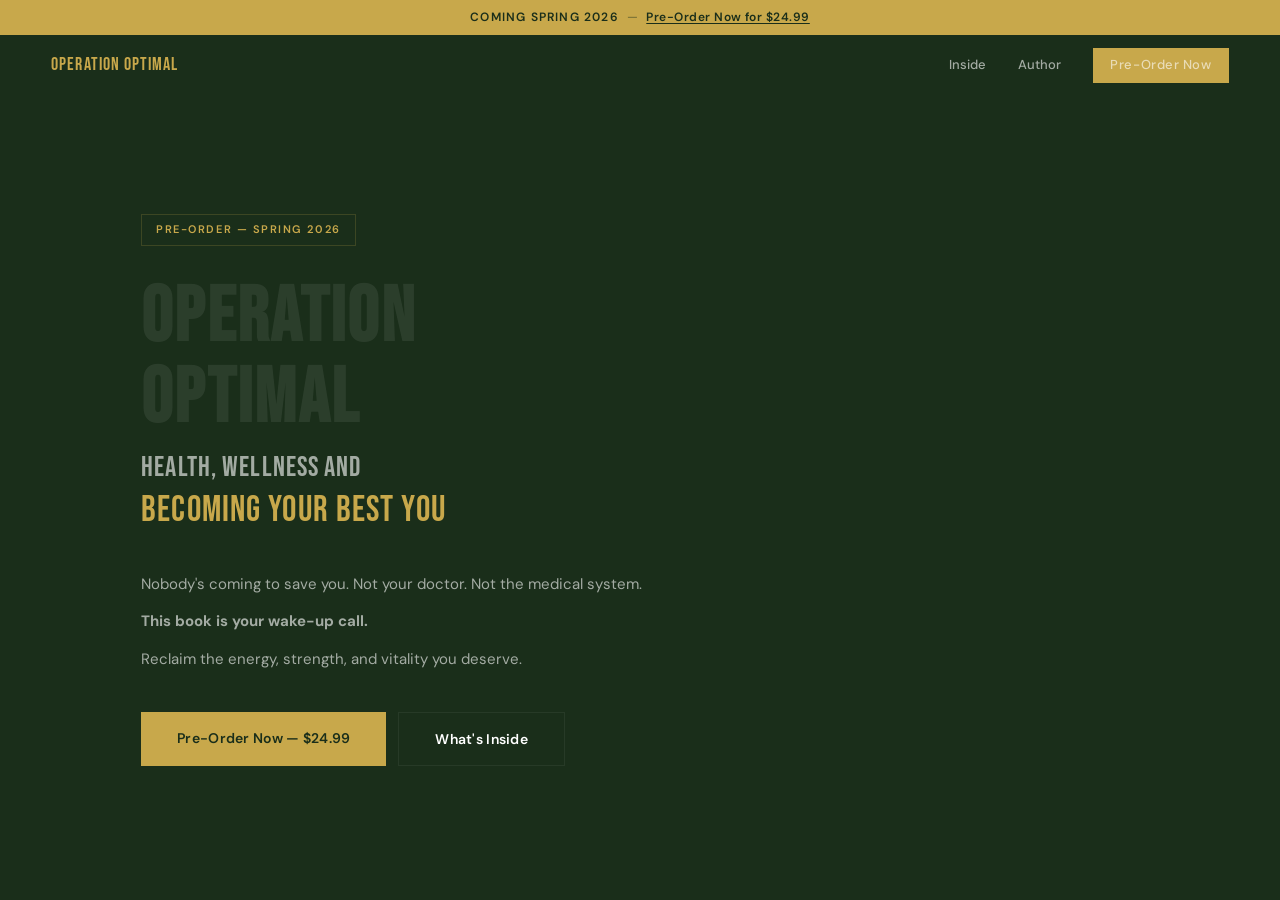
==== index.html @ 24d94a89 "Initial deploy — Operation Optimal landing page Preorder landing page for Tomo Marjanovic's book. Pr" ====
<!DOCTYPE html>
<html lang="en">
<head>
    <meta charset="UTF-8">
    <meta name="viewport" content="width=device-width, initial-scale=1.0">
    <title>Operation Optimal — Health, Wellness, and Becoming Your Best You | Tomo Marjanovic</title>
    <meta name="description" content="Operation Optimal by Tomo Marjanovic. Break free from a medical system designed for dependency. Reclaim your health, strength, and vitality on your own terms.">
    <link rel="preconnect" href="https://fonts.googleapis.com">
    <link rel="preconnect" href="https://fonts.gstatic.com" crossorigin>
    <link href="https://fonts.googleapis.com/css2?family=Bebas+Neue&family=DM+Sans:ital,wght@0,400;0,500;0,600;0,700;1,400&display=swap" rel="stylesheet">
    <link rel="stylesheet" href="style.css">
</head>
<body>

    <!-- Preorder Banner -->
    <div class="oo-banner">
        <span class="oo-banner-text">Coming Spring 2026</span>
        <span class="oo-banner-sep">—</span>
        <a href="https://tomomarjanovic.com/?add-to-cart=2083" class="oo-banner-link">Pre-Order Now for $24.99</a>
    </div>

    <!-- Nav -->
    <nav class="oo-nav">
        <a href="#" class="oo-nav-brand">OPERATION OPTIMAL</a>
        <div class="oo-nav-links">
            <a href="#inside">Inside</a>
            <a href="#author">Author</a>
            <a href="#buy" class="oo-nav-cta">Pre-Order Now</a>
        </div>
    </nav>

    <!-- Scroll Progress Bar -->
    <div class="oo-progress-bar"></div>

    <!-- ScrollSmoother Wrapper -->
    <div id="smooth-wrapper">
    <div id="smooth-content">

    <!-- Hero -->
    <section class="oo-hero" id="home">
        <div class="oo-hero-inner">
            <div class="oo-hero-content">
                <span class="oo-hero-label">Pre-Order — Spring 2026</span>
                <h1 class="oo-hero-title">
                    <span class="oo-title-line">
                        <span class="oo-title-word oo-title-ghost" aria-hidden="true">OPERATION</span>
                        <span class="oo-title-word oo-title-fill oo-title-white">OPERATION</span>
                    </span>
                    <span class="oo-title-line">
                        <span class="oo-title-word oo-title-ghost" aria-hidden="true">OPTIMAL</span>
                        <span class="oo-title-word oo-title-fill oo-title-gold">OPTIMAL</span>
                    </span>
                </h1>
                <p class="oo-hero-subtitle">Health, Wellness and<br><em>Becoming Your Best You</em></p>
                <div class="oo-hero-desc">
                    <p>Nobody's coming to save you. Not your doctor. Not the medical system.</p>
                    <p class="oo-hero-callout">This book is your wake-up call.</p>
                    <p>Reclaim the energy, strength, and vitality you deserve.</p>
                </div>
                <div class="oo-hero-buttons">
                    <a href="https://tomomarjanovic.com/?add-to-cart=2083" class="oo-btn-primary">Pre-Order Now — $24.99</a>
                    <a href="#inside" class="oo-btn-ghost">What's Inside</a>
                </div>
            </div>
            <div class="oo-hero-book">
                <img src="assets/images/book-cover.png" alt="Operation Optimal book cover by Tomo Marjanovic" width="380" height="570">
            </div>
        </div>
    </section>

    <!-- Divider -->
    <div class="oo-divider"></div>

    <!-- What's Inside -->
    <section class="oo-section oo-inside" id="inside">
        <div class="oo-container">
            <div class="oo-section-header">
                <span class="oo-label">Inside the Book</span>
                <h2>WHAT'S INSIDE</h2>
            </div>
            <div class="oo-cards">
                <div class="oo-card">
                    <div class="oo-card-icon">
                        <svg width="40" height="40" viewBox="0 0 40 40" fill="none"><path d="M20 4v16m0 0l8-8m-8 8l-8-8" stroke="currentColor" stroke-width="2.5" stroke-linecap="round" stroke-linejoin="round"/><path d="M8 28l-4 8h32l-4-8" stroke="currentColor" stroke-width="2.5" stroke-linecap="round" stroke-linejoin="round"/></svg>
                    </div>
                    <h3>Own Your Health</h3>
                    <p>Stop being a passive patient. Take radical responsibility for your body, question the system, and make health your number one priority.</p>
                </div>
                <div class="oo-card">
                    <div class="oo-card-icon">
                        <svg width="40" height="40" viewBox="0 0 40 40" fill="none"><path d="M4 32l8-16 6 8 6-16 6 10 6-8v22" stroke="currentColor" stroke-width="2.5" stroke-linecap="round" stroke-linejoin="round"/></svg>
                    </div>
                    <h3>Optimize Your Body</h3>
                    <p>Decode your body's signals, master stress and hormones, and build a disciplined whole-body routine with real nutrition and recovery.</p>
                </div>
                <div class="oo-card">
                    <div class="oo-card-icon">
                        <svg width="40" height="40" viewBox="0 0 40 40" fill="none"><path d="M20 4v10" stroke="currentColor" stroke-width="2.5" stroke-linecap="round"/><path d="M14 8l6 6 6-6" stroke="currentColor" stroke-width="2.5" stroke-linecap="round" stroke-linejoin="round"/><rect x="10" y="17" width="20" height="14" rx="1.5" stroke="currentColor" stroke-width="2.5"/><path d="M10 24h20" stroke="currentColor" stroke-width="2.5"/><path d="M16 35h8" stroke="currentColor" stroke-width="2.5" stroke-linecap="round"/></svg>
                    </div>
                    <h3>Build Your Legacy</h3>
                    <p>Transform optimal health into the foundation for wealth, influence, and a legacy that endures through your work, family, and future.</p>
                </div>
            </div>
        </div>
    </section>

    <!-- Divider -->
    <div class="oo-divider"></div>

    <!-- About the Author -->
    <section class="oo-section oo-author" id="author">
        <div class="oo-container">
            <div class="oo-author-grid">
                <div class="oo-author-image">
                    <img src="assets/images/tomo-podcast.jpg" alt="Tomo Marjanovic" width="400" height="533">
                </div>
                <div class="oo-author-text">
                    <span class="oo-label">About the Author</span>
                    <h2>TOMO MARJANOVIC</h2>
                    <p>A first generation American, police veteran, and entrepreneur. After 12 years in law enforcement and receiving the Public Safety Medal of Valor, he founded Aspire Rejuvenation — a wellness center for hormone therapy and regenerative medicine known for its patient-first approach.</p>
                    <p>Named a Top 100 Healthcare Visionary by IFAH, Tomo challenges industry norms and inspires others to pursue discipline, purpose, and optimal living.</p>
                    <ul class="oo-credentials">
                        <li>Founder, Aspire Rejuvenation</li>
                        <li>12-Year Law Enforcement Veteran</li>
                        <li>Public Safety Medal of Valor</li>
                        <li>Top 100 Healthcare Visionary</li>
                    </ul>
                </div>
            </div>
        </div>
    </section>

    <!-- Companion Guide — Preorder Bonus -->
    <section class="oo-section oo-companion" id="companion">
        <div class="oo-container">
            <div class="oo-companion-grid">
                <div class="oo-companion-text">
                    <span class="oo-label">Included with Your Pre-Order</span>
                    <h2>THE COMPANION GUIDE</h2>
                    <p>Every pre-order includes the interactive companion workbook — a hands-on guide to help you live the principles inside Operation Optimal.</p>
                    <ul class="oo-feature-list">
                        <li>Chapter-by-chapter action plans</li>
                        <li>Stress signal checklists and mindset resets</li>
                        <li>Hormone optimization readiness tracker</li>
                        <li>30-day optimization plan with habit tracking</li>
                    </ul>
                    <a href="https://tomomarjanovic.com/?add-to-cart=2083" class="oo-btn-primary">Pre-Order and Get the Guide Free</a>
                </div>
                <div class="oo-companion-image">
                    <img src="assets/images/companion-cover.png" alt="Operation Optimal Companion Guide" width="350" height="525">
                </div>
            </div>
        </div>
    </section>

    <!-- Divider -->
    <div class="oo-divider"></div>

    <!-- Final CTA -->
    <section class="oo-section oo-cta" id="buy">
        <div class="oo-container oo-cta-inner">
            <span class="oo-label">Pre-Order — Spring 2026</span>
            <h2 class="oo-cta-heading">
                <span class="oo-line-mask"><span class="oo-line-inner">YOUR OPTIMAL IS</span></span>
                <span class="oo-line-mask"><span class="oo-line-inner">WITHIN REACH</span></span>
            </h2>
            <p>Pre-order today and be first to get the book, plus the companion guide free. $24.99.</p>
            <div class="oo-cta-buttons">
                <a href="https://tomomarjanovic.com/?add-to-cart=2083" class="oo-btn-primary">Pre-Order Now — $24.99</a>
            </div>
        </div>
    </section>

    <!-- Footer -->
    <footer class="oo-footer">
        <div class="oo-container oo-footer-inner">
            <span class="oo-footer-brand">OPERATION OPTIMAL</span>
            <div class="oo-footer-links">
                <a href="https://tomomarjanovic.com">tomomarjanovic.com</a>
                <a href="https://www.aspirerejuvenation.com">Aspire Rejuvenation</a>
            </div>
            <span class="oo-footer-copy">&copy; 2025 Tomo Marjanovic</span>
        </div>
    </footer>

    </div><!-- /#smooth-content -->
    </div><!-- /#smooth-wrapper -->

    <!-- Libraries — CDN -->
    <script src="https://cdn.jsdelivr.net/npm/gsap@3/dist/gsap.min.js"></script>
    <script src="https://cdn.jsdelivr.net/npm/gsap@3/dist/ScrollTrigger.min.js"></script>

    <!-- Libraries — Premium (self-hosted) -->
    <script src="js/ScrollSmoother.min.js"></script>
    <script src="js/SplitText.min.js"></script>
    <script src="js/CustomEase.min.js"></script>
    <script src="js/DrawSVGPlugin.min.js"></script>
    <script src="js/ScrambleTextPlugin.min.js"></script>

    <!-- Libraries — Motion.dev (micro-interactions) -->
    <script src="https://cdn.jsdelivr.net/npm/motion@latest/dist/motion.js"></script>

    <!-- Animations -->
    <script src="js/animations.js?v=2"></script>

</body>
</html>
---- style.css ----
/* ============================================================
   OPERATION OPTIMAL
   Premium book landing page
   Design system: gsap.com + motion.dev patterns applied

   Spacing scale (8px base):
     xs: 0.5rem  sm: 1rem  md: 1.5rem  lg: 2.5rem
     xl: 4rem    2xl: 7rem  3xl: 10rem

   Colors derived from book cover with premium dark-mode patterns
   ============================================================ */

:root {
    --oo-bg:          #1a2e1a;
    --oo-surface:     #1f3620;
    --oo-surface-alt: #243d25;
    --oo-gold:        #c8a84b;
    --oo-gold-dim:    rgba(200, 168, 75, 0.15);
    --oo-cream:       #ffffff;
    --oo-cream-dim:   rgba(255, 255, 255, 0.6);
    --oo-border:      rgba(255, 255, 255, 0.06);
    --oo-border-gold: rgba(200, 168, 75, 0.2);

    --font-display:   'Bebas Neue', sans-serif;
    --font-body:      'DM Sans', sans-serif;
    --ease-out:       cubic-bezier(0.22, 1, 0.36, 1);
    --container:      1100px;
    --text-max:       560px;
}

/* ── Reset ── */
*, *::before, *::after { box-sizing: border-box; margin: 0; padding: 0; }
html { scroll-behavior: smooth; }

body {
    font-family: var(--font-body);
    background: var(--oo-bg);
    color: var(--oo-cream);
    line-height: 1.6;
    -webkit-font-smoothing: antialiased;
}

h1, h2, h3 {
    font-family: var(--font-display);
    line-height: 1.05;
    letter-spacing: -0.01em;
}

a { text-decoration: none; color: inherit; }
img { max-width: 100%; height: auto; display: block; }

/* ── Container ── */
.oo-container {
    max-width: var(--container);
    margin: 0 auto;
    padding: 0 max(1.5rem, 4vw);
}

/* ── Divider (1px line — gsap.com pattern) ── */
.oo-divider {
    max-width: var(--container);
    margin: 0 auto;
    height: 1px;
    background: var(--oo-border);
}

/* ── Shared label ── */
.oo-label {
    font-family: var(--font-body);
    font-size: 0.6875rem;
    font-weight: 600;
    letter-spacing: 0.14em;
    text-transform: uppercase;
    color: var(--oo-gold);
    display: block;
    margin-bottom: 1rem;
}

/* ── Shared section ── */
.oo-section {
    padding: 7rem 0;
}

/* ── Buttons ── */
.oo-btn-primary {
    display: inline-block;
    padding: 0.9rem 2.25rem;
    font-family: var(--font-body);
    font-size: 0.875rem;
    font-weight: 600;
    letter-spacing: 0.02em;
    color: var(--oo-bg);
    background: var(--oo-gold);
    border: none;
    cursor: pointer;
    transition: background 0.2s var(--ease-out), transform 0.2s var(--ease-out);
}

.oo-btn-primary:hover {
    background: #d4b96a;
}

.oo-btn-ghost {
    display: inline-block;
    padding: 0.9rem 2.25rem;
    font-family: var(--font-body);
    font-size: 0.875rem;
    font-weight: 600;
    letter-spacing: 0.02em;
    color: var(--oo-cream);
    background: transparent;
    border: 1px solid var(--oo-border);
    cursor: pointer;
    transition: border-color 0.2s var(--ease-out), color 0.2s var(--ease-out);
}

.oo-btn-ghost:hover {
    border-color: var(--oo-gold);
    color: var(--oo-gold);
}

/* ── Preorder Banner ── */
.oo-banner {
    position: fixed;
    top: 0;
    left: 0;
    right: 0;
    z-index: 51;
    display: flex;
    align-items: center;
    justify-content: center;
    gap: 0.5rem;
    padding: 0.5rem 1rem;
    background: var(--oo-gold);
    color: var(--oo-bg);
    font-family: var(--font-body);
    font-size: 0.75rem;
    font-weight: 600;
    letter-spacing: 0.04em;
}

.oo-banner-text {
    text-transform: uppercase;
    letter-spacing: 0.1em;
}

.oo-banner-sep {
    opacity: 0.4;
}

.oo-banner-link {
    color: var(--oo-bg);
    text-decoration: underline;
    text-underline-offset: 2px;
    transition: opacity 0.15s;
}

.oo-banner-link:hover {
    opacity: 0.7;
}

/* ── Navigation ── */
.oo-nav {
    position: fixed;
    top: 2rem; left: 0; right: 0;
    z-index: 50;
    padding: 1rem max(1.5rem, 4vw);
    display: flex;
    align-items: center;
    justify-content: space-between;
    background: transparent;
    transition: background 0.4s var(--ease-out), backdrop-filter 0.4s var(--ease-out);
}

.oo-nav.scrolled {
    background: rgba(26, 46, 26, 0.9);
    backdrop-filter: blur(12px);
    -webkit-backdrop-filter: blur(12px);
    border-bottom: 1px solid var(--oo-border);
}

.oo-nav-brand {
    font-family: var(--font-display);
    font-size: 1.125rem;
    color: var(--oo-gold);
    letter-spacing: 0.06em;
}

.oo-nav-links {
    display: flex;
    gap: 2rem;
    align-items: center;
}

.oo-nav-links a {
    font-size: 0.8125rem;
    font-weight: 500;
    color: var(--oo-cream-dim);
    transition: color 0.15s;
    cursor: pointer;
}

.oo-nav-links a:hover { color: var(--oo-cream); }

.oo-nav-cta {
    padding: 0.45rem 1.1rem;
    font-size: 0.75rem;
    font-weight: 700;
    letter-spacing: 0.04em;
    color: var(--oo-bg);
    background: var(--oo-gold);
    transition: background 0.2s var(--ease-out);
}

.oo-nav-cta:hover { background: #d4b96a; color: var(--oo-bg); }

/* ── Scroll Progress Bar ── */
.oo-progress-bar {
    position: fixed;
    top: 0;
    left: 0;
    right: 0;
    height: 2px;
    background: var(--oo-gold);
    transform: scaleX(0);
    transform-origin: left;
    z-index: 49;
}

/* ── Hero ── */
.oo-hero {
    min-height: 100vh;
    display: flex;
    align-items: center;
    padding: 12rem 0 7rem;
    perspective: 1000px;
}

.oo-hero-inner {
    max-width: var(--container);
    margin: 0 auto;
    padding: 0 max(1.5rem, 4vw);
    display: grid;
    grid-template-columns: 1.1fr 0.9fr;
    gap: 4rem;
    align-items: center;
    width: 100%;
}

.oo-hero-content {
    display: flex;
    flex-direction: column;
}

.oo-hero-label {
    font-size: 0.6875rem;
    font-weight: 600;
    letter-spacing: 0.14em;
    text-transform: uppercase;
    color: var(--oo-gold);
    padding: 0.375rem 0.875rem;
    border: 1px solid var(--oo-border-gold);
    display: inline-flex;
    align-self: flex-start;
    margin-bottom: 2rem;
}

.oo-hero-title {
    font-size: clamp(3rem, 6vw, 5.5rem);
    letter-spacing: 0.03em;
    margin-bottom: 0.75rem;
    white-space: nowrap;
}

.oo-title-line {
    display: block;
    position: relative;
    line-height: 1.05;
}

.oo-title-word {
    display: block;
}

.oo-title-ghost {
    color: rgba(255, 255, 255, 0.08);
}

.oo-title-fill {
    position: absolute;
    top: 0;
    left: 0;
    clip-path: inset(0 100% 0 0);
}

.oo-title-white {
    color: var(--oo-cream);
}

.oo-title-gold {
    color: var(--oo-gold);
}

.oo-hero-subtitle {
    font-family: var(--font-display);
    font-size: clamp(1.25rem, 2.5vw, 1.75rem);
    color: var(--oo-cream-dim);
    line-height: 1.2;
    margin-bottom: 2.5rem;
    letter-spacing: 0.04em;
}

.oo-hero-subtitle em {
    color: var(--oo-gold);
    font-style: normal;
    display: block;
    font-size: clamp(1.5rem, 3vw, 2.25rem);
    margin-top: 0.25rem;
}

.oo-hero-desc {
    margin-bottom: 2.5rem;
    max-width: var(--text-max);
}

.oo-hero-desc p {
    font-size: 0.9375rem;
    color: var(--oo-cream-dim);
    line-height: 1.7;
}

.oo-hero-callout {
    font-size: 1.5rem;
    font-weight: 700;
    color: var(--oo-cream);
    margin: 0.75rem 0;
    line-height: 1.3;
}

.oo-hero-buttons {
    display: flex;
    gap: 0.75rem;
}

.oo-hero-book {
    display: flex;
    justify-content: center;
    align-items: center;
}

.oo-hero-book img {
    max-height: 520px;
    width: auto;
    filter: drop-shadow(0 0 0 rgba(0, 0, 0, 0));
    visibility: hidden;
}

/* ── What's Inside (light) ── */
.oo-inside {
    background: #f5f5f0;
    color: #1a1a1a;
}

.oo-inside .oo-section-header h2 { color: #1a1a1a; }

.oo-inside .oo-card {
    background: #ffffff;
    border-color: rgba(0, 0, 0, 0.08);
}

.oo-inside .oo-card:hover {
    border-color: var(--oo-gold);
    box-shadow: 0 8px 30px rgba(0, 0, 0, 0.06);
}

.oo-inside .oo-card-icon { color: var(--oo-gold); }
.oo-inside .oo-card h3 { color: var(--oo-bg); }
.oo-inside .oo-card p { color: #4a4a4a; }

.oo-section-header {
    text-align: center;
    margin-bottom: 4rem;
}

.oo-section-header h2 {
    font-size: clamp(2.25rem, 4.5vw, 3.5rem);
    color: var(--oo-cream);
    letter-spacing: 0.02em;
}

.oo-cards {
    display: grid;
    grid-template-columns: repeat(3, 1fr);
    gap: 1.25rem;
}

.oo-card {
    background: var(--oo-surface);
    border: 1px solid var(--oo-border);
    padding: 2.5rem 2rem;
    display: flex;
    flex-direction: column;
    transition: border-color 0.3s var(--ease-out), box-shadow 0.3s var(--ease-out);
}

.oo-card:hover {
    border-color: var(--oo-border-gold);
    box-shadow: 0 0 40px rgba(200, 168, 75, 0.04);
}

.oo-card-icon {
    color: var(--oo-gold);
    margin-bottom: 1.5rem;
    width: 48px;
    height: 48px;
    display: flex;
    align-items: center;
    justify-content: center;
}

.oo-card h3 {
    font-size: 1.375rem;
    color: var(--oo-cream);
    margin-bottom: 0.75rem;
    letter-spacing: 0.01em;
}

.oo-card p {
    font-size: 0.9375rem;
    color: var(--oo-cream-dim);
    line-height: 1.7;
}

/* ── Author ── */
.oo-author {
    background: var(--oo-surface);
}

.oo-author-grid {
    display: grid;
    grid-template-columns: 0.8fr 1.2fr;
    gap: 4rem;
    align-items: center;
}

.oo-author-image img {
    width: 100%;
    max-width: 360px;
    aspect-ratio: 3/4;
    object-fit: cover;
    object-position: center top;
    border: 1px solid var(--oo-border);
    clip-path: inset(50% 50% 50% 50%);
}

.oo-author-text h2 {
    font-size: clamp(1.75rem, 3vw, 2.5rem);
    color: var(--oo-cream);
    margin-bottom: 1.5rem;
}

.oo-author-text p {
    font-size: 0.9375rem;
    color: var(--oo-cream-dim);
    line-height: 1.75;
    margin-bottom: 1rem;
    max-width: var(--text-max);
}

.oo-credentials {
    list-style: none;
    margin-top: 1.5rem;
    display: flex;
    flex-direction: column;
    gap: 0.5rem;
}

.oo-credentials li {
    font-size: 0.875rem;
    color: var(--oo-gold);
    padding-left: 1rem;
    position: relative;
}

.oo-credentials li::before {
    content: '';
    position: absolute;
    left: 0;
    top: 0.55em;
    width: 4px;
    height: 4px;
    background: var(--oo-gold);
    border-radius: 50%;
}

/* ── Companion Guide (light) ── */
.oo-companion {
    background: #f5f5f0;
    color: #1a1a1a;
}

.oo-companion .oo-companion-text h2 { color: #1a1a1a; }
.oo-companion .oo-companion-text p { color: #4a4a4a; }
.oo-companion .oo-feature-list li { color: #4a4a4a; }

.oo-companion-grid {
    display: grid;
    grid-template-columns: 1.2fr 0.8fr;
    gap: 4rem;
    align-items: center;
}

.oo-companion-text h2 {
    font-size: clamp(1.75rem, 3vw, 2.5rem);
    color: var(--oo-cream);
    margin-bottom: 1rem;
}

.oo-companion-text p {
    font-size: 0.9375rem;
    color: var(--oo-cream-dim);
    line-height: 1.75;
    margin-bottom: 1.5rem;
    max-width: var(--text-max);
}

.oo-feature-list {
    list-style: none;
    margin-bottom: 2rem;
    display: flex;
    flex-direction: column;
    gap: 0.5rem;
}

.oo-feature-list li {
    font-size: 0.875rem;
    color: var(--oo-cream-dim);
    padding-left: 1.25rem;
    position: relative;
    line-height: 1.5;
}

.oo-feature-list li::before {
    content: '';
    position: absolute;
    left: 0;
    top: 0.5em;
    width: 6px;
    height: 6px;
    background: var(--oo-gold);
    border-radius: 50%;
}

.oo-companion-image {
    display: flex;
    justify-content: center;
}

.oo-companion-image img {
    max-height: 400px;
    width: auto;
    filter: drop-shadow(0 15px 40px rgba(0, 0, 0, 0.4));
}

/* ── CTA ── */
.oo-cta {
    text-align: center;
    padding: 8rem 0;
}

.oo-cta-inner {
    display: flex;
    flex-direction: column;
    align-items: center;
}

.oo-cta h2 {
    font-size: clamp(2.5rem, 5vw, 4rem);
    color: var(--oo-cream);
    margin-bottom: 1rem;
    text-align: center;
}

.oo-cta p {
    font-size: 1.0625rem;
    color: var(--oo-cream-dim);
    margin-bottom: 2.5rem;
    max-width: var(--text-max);
}

.oo-cta .oo-label {
    text-align: center;
}

.oo-cta-buttons {
    display: flex;
    gap: 0.75rem;
}

.oo-cta-heading {
    position: relative;
    --glow-scale: 0.5;
}

.oo-cta-heading::before {
    content: '';
    position: absolute;
    top: 50%;
    left: 50%;
    transform: translate(-50%, -50%) scale(var(--glow-scale));
    width: 120%;
    height: 200%;
    background: radial-gradient(ellipse at center, rgba(200, 168, 75, 0.05) 0%, transparent 70%);
    pointer-events: none;
    z-index: -1;
}

.oo-line-mask {
    display: block;
    overflow: hidden;
    line-height: 1.05;
}

.oo-line-inner {
    display: block;
}

/* ── Footer ── */
.oo-footer {
    padding: 2.5rem 0;
    border-top: 1px solid var(--oo-border);
}

.oo-footer-inner {
    display: flex;
    justify-content: space-between;
    align-items: center;
}

.oo-footer-brand {
    font-family: var(--font-display);
    font-size: 1rem;
    color: var(--oo-gold);
    letter-spacing: 0.05em;
}

.oo-footer-links {
    display: flex;
    gap: 1.5rem;
}

.oo-footer-links a {
    font-size: 0.8125rem;
    color: var(--oo-cream-dim);
    transition: color 0.15s;
}

.oo-footer-links a:hover { color: var(--oo-cream); }

.oo-footer-copy {
    font-size: 0.75rem;
    color: rgba(255, 252, 225, 0.3);
}

/* ============================================================
   RESPONSIVE — 1024px
   ============================================================ */
@media (max-width: 1024px) {
    .oo-hero-inner { gap: 3rem; }
    .oo-hero-book img { max-height: 420px; }
    .oo-cards { gap: 1rem; }
    .oo-author-grid, .oo-companion-grid { gap: 3rem; }
}

/* ============================================================
   RESPONSIVE — 767px
   ============================================================ */
@media (max-width: 767px) {
    .oo-section { padding: 4.5rem 0; }

    .oo-nav-links a:not(.oo-nav-cta) { display: none; }
    .oo-nav-links { gap: 0; }

    .oo-banner { font-size: 0.65rem; gap: 0.35rem; padding: 0.4rem 0.75rem; flex-wrap: wrap; justify-content: center; }
    .oo-banner-sep { display: none; }
    .oo-hero { min-height: auto; padding: 8rem 0 4rem; }
    .oo-hero-inner {
        grid-template-columns: 1fr;
        gap: 2.5rem;
        text-align: center;
    }
    .oo-hero-content { align-items: center; order: 2; }
    .oo-hero-label { align-self: center; }
    .oo-hero-title { white-space: normal; font-size: clamp(2.5rem, 10vw, 3.5rem); }
    .oo-title-line { white-space: normal; }
    .oo-title-ghost { display: none; }
    .oo-title-fill { position: static; clip-path: none; }
    .oo-title-white { color: var(--oo-cream); }
    .oo-title-gold { color: var(--oo-gold); }
    .oo-author-image img { clip-path: none; }
    .oo-hero-desc { text-align: center; }
    .oo-hero-subtitle em { display: block; }
    .oo-hero-book { order: 1; }
    .oo-hero-book img { max-height: 300px; visibility: visible; filter: drop-shadow(0 25px 50px rgba(0, 0, 0, 0.6)); }
    .oo-hero-buttons { justify-content: center; flex-wrap: wrap; }

    .oo-cards { grid-template-columns: 1fr; }

    .oo-author-grid {
        grid-template-columns: 1fr;
        gap: 2.5rem;
        text-align: center;
    }
    .oo-author-image { display: flex; justify-content: center; }
    .oo-author-image img { max-width: 260px; }
    .oo-author-text p { max-width: none; }
    .oo-credentials { align-items: center; }
    .oo-credentials li { text-align: left; }

    .oo-companion-grid {
        grid-template-columns: 1fr;
        gap: 2.5rem;
        text-align: center;
    }
    .oo-companion-image { order: -1; }
    .oo-companion-image img { max-height: 300px; }
    .oo-companion-text p { max-width: none; }
    .oo-companion-text .oo-btn-primary { align-self: center; }
    .oo-feature-list { align-items: center; }
    .oo-feature-list li { text-align: left; }

    .oo-cta { padding: 5rem 0; }
    .oo-cta h2 { font-size: clamp(2rem, 8vw, 3rem); }
    .oo-cta p { text-align: center; }
    .oo-cta-buttons { flex-wrap: wrap; justify-content: center; }

    .oo-footer-inner {
        flex-direction: column;
        gap: 1rem;
        text-align: center;
    }
    .oo-footer-links { gap: 1rem; flex-wrap: wrap; justify-content: center; }
}

/* ============================================================
   ACCESSIBILITY
   ============================================================ */
@media (prefers-reduced-motion: reduce) {
    *, *::before, *::after {
        transition-duration: 0.01ms !important;
        animation-duration: 0.01ms !important;
    }
    html { scroll-behavior: auto; }
}

a:focus-visible, button:focus-visible {
    outline: 2px solid var(--oo-gold);
    outline-offset: 3px;
}

/* Visibility helper for GSAP autoAlpha */
.gsap-hidden { visibility: hidden; }

/* ── ScrollSmoother (desktop only — mobile gets normal scroll) ── */
@media (min-width: 1025px) {
    #smooth-wrapper {
        overflow: hidden;
        position: fixed;
        height: 100%;
        width: 100%;
        top: 0;
        left: 0;
    }

    #smooth-content {
        overflow: visible;
        width: 100%;
    }
}
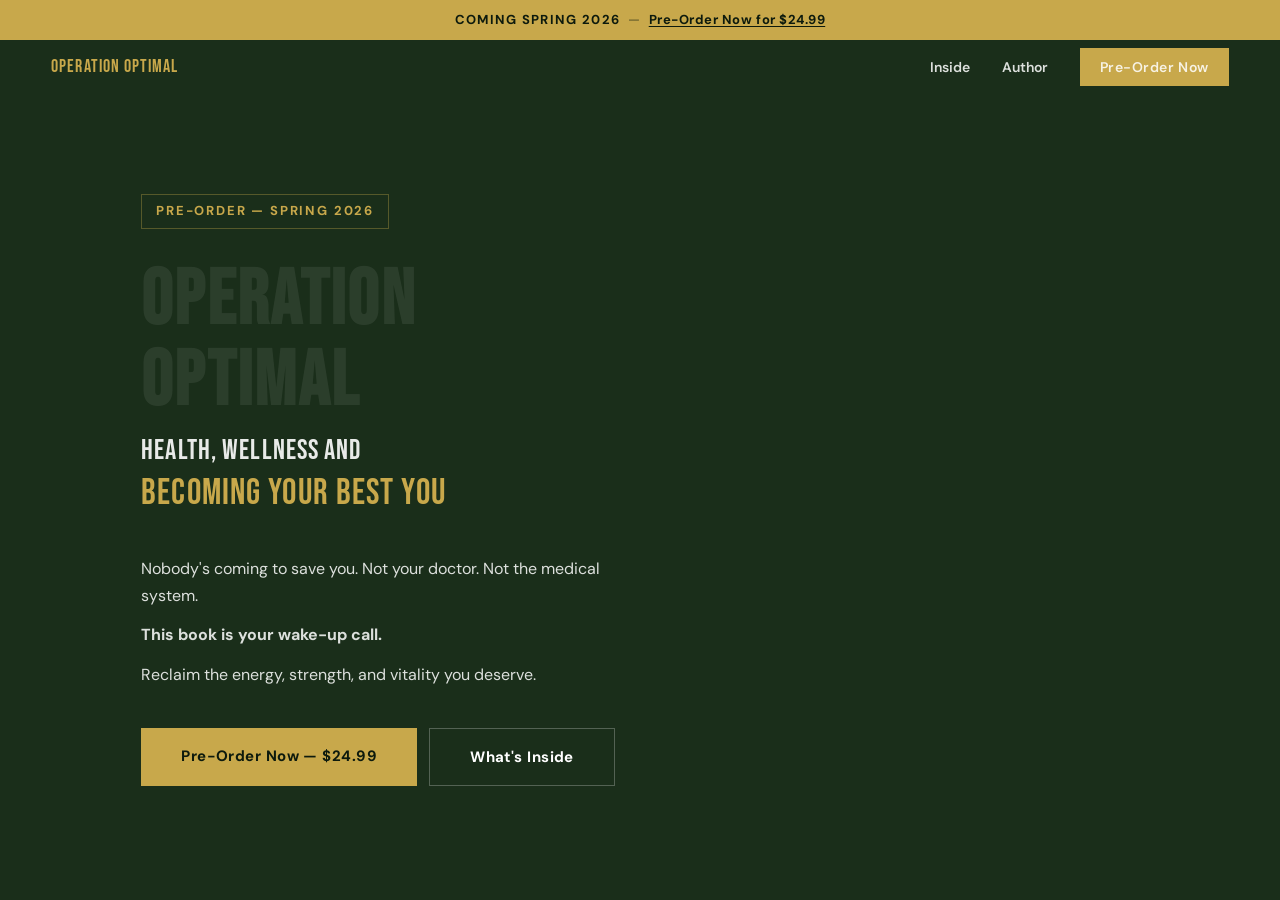
==== commit 56e83754: "Fix nav CTA link + sharpen all text contrast - Nav pre-order button now links directly to add-to-car" ====
--- a/index.html
+++ b/index.html
@@ -25,7 +25,7 @@
         <div class="oo-nav-links">
             <a href="#inside">Inside</a>
             <a href="#author">Author</a>
-            <a href="#buy" class="oo-nav-cta">Pre-Order Now</a>
+            <a href="https://tomomarjanovic.com/?add-to-cart=2083" class="oo-nav-cta">Pre-Order Now</a>
         </div>
     </nav>
 
--- a/style.css
+++ b/style.css
@@ -17,9 +17,9 @@
     --oo-gold:        #c8a84b;
     --oo-gold-dim:    rgba(200, 168, 75, 0.15);
     --oo-cream:       #ffffff;
-    --oo-cream-dim:   rgba(255, 255, 255, 0.6);
-    --oo-border:      rgba(255, 255, 255, 0.06);
-    --oo-border-gold: rgba(200, 168, 75, 0.2);
+    --oo-cream-dim:   rgba(255, 255, 255, 0.8);
+    --oo-border:      rgba(255, 255, 255, 0.12);
+    --oo-border-gold: rgba(200, 168, 75, 0.35);
 
     --font-display:   'Bebas Neue', sans-serif;
     --font-body:      'DM Sans', sans-serif;
@@ -67,8 +67,8 @@
 /* ── Shared label ── */
 .oo-label {
     font-family: var(--font-body);
-    font-size: 0.6875rem;
-    font-weight: 600;
+    font-size: 0.8125rem;
+    font-weight: 700;
     letter-spacing: 0.14em;
     text-transform: uppercase;
     color: var(--oo-gold);
@@ -84,12 +84,12 @@
 /* ── Buttons ── */
 .oo-btn-primary {
     display: inline-block;
-    padding: 0.9rem 2.25rem;
+    padding: 1rem 2.5rem;
     font-family: var(--font-body);
-    font-size: 0.875rem;
-    font-weight: 600;
-    letter-spacing: 0.02em;
-    color: var(--oo-bg);
+    font-size: 0.9375rem;
+    font-weight: 700;
+    letter-spacing: 0.03em;
+    color: #0d1a0d;
     background: var(--oo-gold);
     border: none;
     cursor: pointer;
@@ -102,14 +102,14 @@
 
 .oo-btn-ghost {
     display: inline-block;
-    padding: 0.9rem 2.25rem;
+    padding: 1rem 2.5rem;
     font-family: var(--font-body);
-    font-size: 0.875rem;
-    font-weight: 600;
-    letter-spacing: 0.02em;
+    font-size: 0.9375rem;
+    font-weight: 700;
+    letter-spacing: 0.03em;
     color: var(--oo-cream);
     background: transparent;
-    border: 1px solid var(--oo-border);
+    border: 1px solid rgba(255, 255, 255, 0.25);
     cursor: pointer;
     transition: border-color 0.2s var(--ease-out), color 0.2s var(--ease-out);
 }
@@ -130,12 +130,12 @@
     align-items: center;
     justify-content: center;
     gap: 0.5rem;
-    padding: 0.5rem 1rem;
+    padding: 0.6rem 1rem;
     background: var(--oo-gold);
-    color: var(--oo-bg);
+    color: #0d1a0d;
     font-family: var(--font-body);
-    font-size: 0.75rem;
-    font-weight: 600;
+    font-size: 0.8125rem;
+    font-weight: 700;
     letter-spacing: 0.04em;
 }
 
@@ -149,7 +149,7 @@
 }
 
 .oo-banner-link {
-    color: var(--oo-bg);
+    color: #0d1a0d;
     text-decoration: underline;
     text-underline-offset: 2px;
     transition: opacity 0.15s;
@@ -193,9 +193,9 @@
 }
 
 .oo-nav-links a {
-    font-size: 0.8125rem;
-    font-weight: 500;
-    color: var(--oo-cream-dim);
+    font-size: 0.875rem;
+    font-weight: 600;
+    color: rgba(255, 255, 255, 0.85);
     transition: color 0.15s;
     cursor: pointer;
 }
@@ -203,11 +203,11 @@
 .oo-nav-links a:hover { color: var(--oo-cream); }
 
 .oo-nav-cta {
-    padding: 0.45rem 1.1rem;
-    font-size: 0.75rem;
+    padding: 0.5rem 1.25rem;
+    font-size: 0.8125rem;
     font-weight: 700;
     letter-spacing: 0.04em;
-    color: var(--oo-bg);
+    color: #0d1a0d;
     background: var(--oo-gold);
     transition: background 0.2s var(--ease-out);
 }
@@ -253,8 +253,8 @@
 }
 
 .oo-hero-label {
-    font-size: 0.6875rem;
-    font-weight: 600;
+    font-size: 0.8125rem;
+    font-weight: 700;
     letter-spacing: 0.14em;
     text-transform: uppercase;
     color: var(--oo-gold);
@@ -304,7 +304,7 @@
 .oo-hero-subtitle {
     font-family: var(--font-display);
     font-size: clamp(1.25rem, 2.5vw, 1.75rem);
-    color: var(--oo-cream-dim);
+    color: rgba(255, 255, 255, 0.9);
     line-height: 1.2;
     margin-bottom: 2.5rem;
     letter-spacing: 0.04em;
@@ -324,8 +324,8 @@
 }
 
 .oo-hero-desc p {
-    font-size: 0.9375rem;
-    color: var(--oo-cream-dim);
+    font-size: 1rem;
+    color: rgba(255, 255, 255, 0.85);
     line-height: 1.7;
 }
 
@@ -375,7 +375,7 @@
 
 .oo-inside .oo-card-icon { color: var(--oo-gold); }
 .oo-inside .oo-card h3 { color: var(--oo-bg); }
-.oo-inside .oo-card p { color: #4a4a4a; }
+.oo-inside .oo-card p { color: #333333; }
 
 .oo-section-header {
     text-align: center;
@@ -427,7 +427,7 @@
 
 .oo-card p {
     font-size: 0.9375rem;
-    color: var(--oo-cream-dim);
+    color: rgba(255, 255, 255, 0.85);
     line-height: 1.7;
 }
 
@@ -460,8 +460,8 @@
 }
 
 .oo-author-text p {
-    font-size: 0.9375rem;
-    color: var(--oo-cream-dim);
+    font-size: 1rem;
+    color: rgba(255, 255, 255, 0.85);
     line-height: 1.75;
     margin-bottom: 1rem;
     max-width: var(--text-max);
@@ -476,8 +476,9 @@
 }
 
 .oo-credentials li {
-    font-size: 0.875rem;
-    color: var(--oo-gold);
+    font-size: 0.9375rem;
+    font-weight: 500;
+    color: #d4b96a;
     padding-left: 1rem;
     position: relative;
 }
@@ -500,8 +501,8 @@
 }
 
 .oo-companion .oo-companion-text h2 { color: #1a1a1a; }
-.oo-companion .oo-companion-text p { color: #4a4a4a; }
-.oo-companion .oo-feature-list li { color: #4a4a4a; }
+.oo-companion .oo-companion-text p { color: #333333; }
+.oo-companion .oo-feature-list li { color: #333333; }
 
 .oo-companion-grid {
     display: grid;
@@ -582,8 +583,8 @@
 }
 
 .oo-cta p {
-    font-size: 1.0625rem;
-    color: var(--oo-cream-dim);
+    font-size: 1.125rem;
+    color: rgba(255, 255, 255, 0.85);
     margin-bottom: 2.5rem;
     max-width: var(--text-max);
 }
@@ -650,16 +651,16 @@
 }
 
 .oo-footer-links a {
+    font-size: 0.875rem;
+    color: rgba(255, 255, 255, 0.75);
+    transition: color 0.15s;
+}
+
+.oo-footer-links a:hover { color: var(--oo-cream); }
+
+.oo-footer-copy {
     font-size: 0.8125rem;
-    color: var(--oo-cream-dim);
-    transition: color 0.15s;
-}
-
-.oo-footer-links a:hover { color: var(--oo-cream); }
-
-.oo-footer-copy {
-    font-size: 0.75rem;
-    color: rgba(255, 252, 225, 0.3);
+    color: rgba(255, 255, 255, 0.45);
 }
 
 /* ============================================================
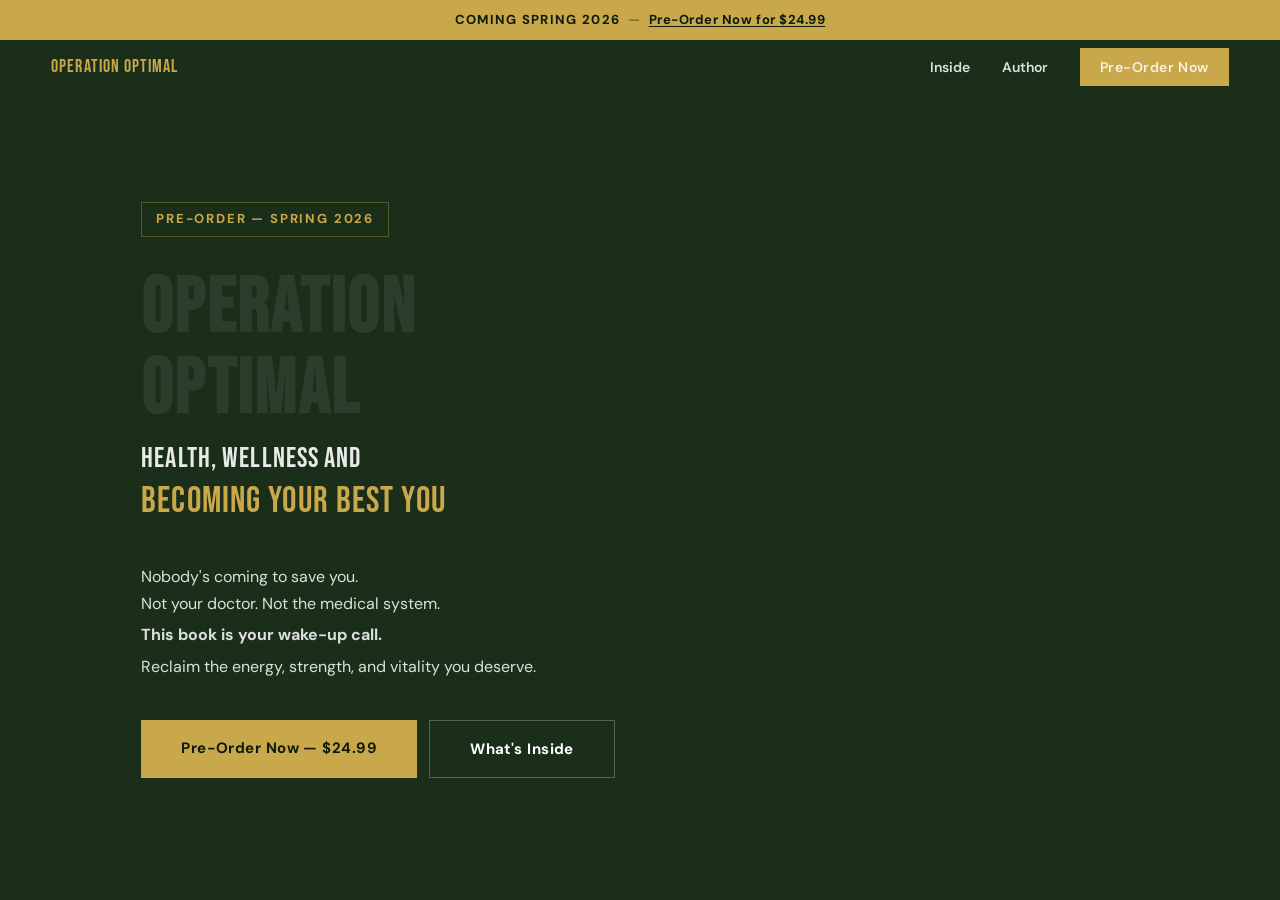
==== commit 31d11592: "Hero body text — 4 distinct lines, callout sized at 1.2rem Co-Authored-By: Claude Opus 4.6 (1M conte" ====
--- a/index.html
+++ b/index.html
@@ -53,7 +53,8 @@
                 </h1>
                 <p class="oo-hero-subtitle">Health, Wellness and<br><em>Becoming Your Best You</em></p>
                 <div class="oo-hero-desc">
-                    <p>Nobody's coming to save you. Not your doctor. Not the medical system.</p>
+                    <p>Nobody's coming to save you.</p>
+                    <p>Not your doctor. Not the medical system.</p>
                     <p class="oo-hero-callout">This book is your wake-up call.</p>
                     <p>Reclaim the energy, strength, and vitality you deserve.</p>
                 </div>
@@ -81,21 +82,21 @@
             <div class="oo-cards">
                 <div class="oo-card">
                     <div class="oo-card-icon">
-                        <svg width="40" height="40" viewBox="0 0 40 40" fill="none"><path d="M20 4v16m0 0l8-8m-8 8l-8-8" stroke="currentColor" stroke-width="2.5" stroke-linecap="round" stroke-linejoin="round"/><path d="M8 28l-4 8h32l-4-8" stroke="currentColor" stroke-width="2.5" stroke-linecap="round" stroke-linejoin="round"/></svg>
+                        <svg width="40" height="40" viewBox="0 0 40 40" fill="none"><path d="M20 4C12 4 6 9 6 16c0 10 14 20 14 20s14-10 14-20c0-7-6-12-14-12z" stroke="currentColor" stroke-width="2.5" stroke-linecap="round" stroke-linejoin="round"/><path d="M12 18l4 0 2-5 4 10 2-5 4 0" stroke="currentColor" stroke-width="2.5" stroke-linecap="round" stroke-linejoin="round"/></svg>
                     </div>
                     <h3>Own Your Health</h3>
                     <p>Stop being a passive patient. Take radical responsibility for your body, question the system, and make health your number one priority.</p>
                 </div>
                 <div class="oo-card">
                     <div class="oo-card-icon">
-                        <svg width="40" height="40" viewBox="0 0 40 40" fill="none"><path d="M4 32l8-16 6 8 6-16 6 10 6-8v22" stroke="currentColor" stroke-width="2.5" stroke-linecap="round" stroke-linejoin="round"/></svg>
+                        <svg width="40" height="40" viewBox="0 0 40 40" fill="none"><path d="M6 34L20 6l14 28" stroke="currentColor" stroke-width="2.5" stroke-linecap="round" stroke-linejoin="round"/><path d="M13 20h14" stroke="currentColor" stroke-width="2.5" stroke-linecap="round"/></svg>
                     </div>
                     <h3>Optimize Your Body</h3>
                     <p>Decode your body's signals, master stress and hormones, and build a disciplined whole-body routine with real nutrition and recovery.</p>
                 </div>
                 <div class="oo-card">
                     <div class="oo-card-icon">
-                        <svg width="40" height="40" viewBox="0 0 40 40" fill="none"><path d="M20 4v10" stroke="currentColor" stroke-width="2.5" stroke-linecap="round"/><path d="M14 8l6 6 6-6" stroke="currentColor" stroke-width="2.5" stroke-linecap="round" stroke-linejoin="round"/><rect x="10" y="17" width="20" height="14" rx="1.5" stroke="currentColor" stroke-width="2.5"/><path d="M10 24h20" stroke="currentColor" stroke-width="2.5"/><path d="M16 35h8" stroke="currentColor" stroke-width="2.5" stroke-linecap="round"/></svg>
+                        <svg width="40" height="40" viewBox="0 0 40 40" fill="none"><path d="M10 4h20v4H10z" stroke="currentColor" stroke-width="2.5" stroke-linejoin="round"/><path d="M14 8v24M26 8v24" stroke="currentColor" stroke-width="2.5"/><path d="M14 16h12M14 24h12" stroke="currentColor" stroke-width="2"/><path d="M8 32h24v4H8z" stroke="currentColor" stroke-width="2.5" stroke-linejoin="round"/></svg>
                     </div>
                     <h3>Build Your Legacy</h3>
                     <p>Transform optimal health into the foundation for wealth, influence, and a legacy that endures through your work, family, and future.</p>
--- a/style.css
+++ b/style.css
@@ -330,11 +330,11 @@
 }
 
 .oo-hero-callout {
-    font-size: 1.5rem;
+    font-size: 1.2rem;
     font-weight: 700;
     color: var(--oo-cream);
-    margin: 0.75rem 0;
-    line-height: 1.3;
+    margin: 0.25rem 0;
+    line-height: 1.4;
 }
 
 .oo-hero-buttons {
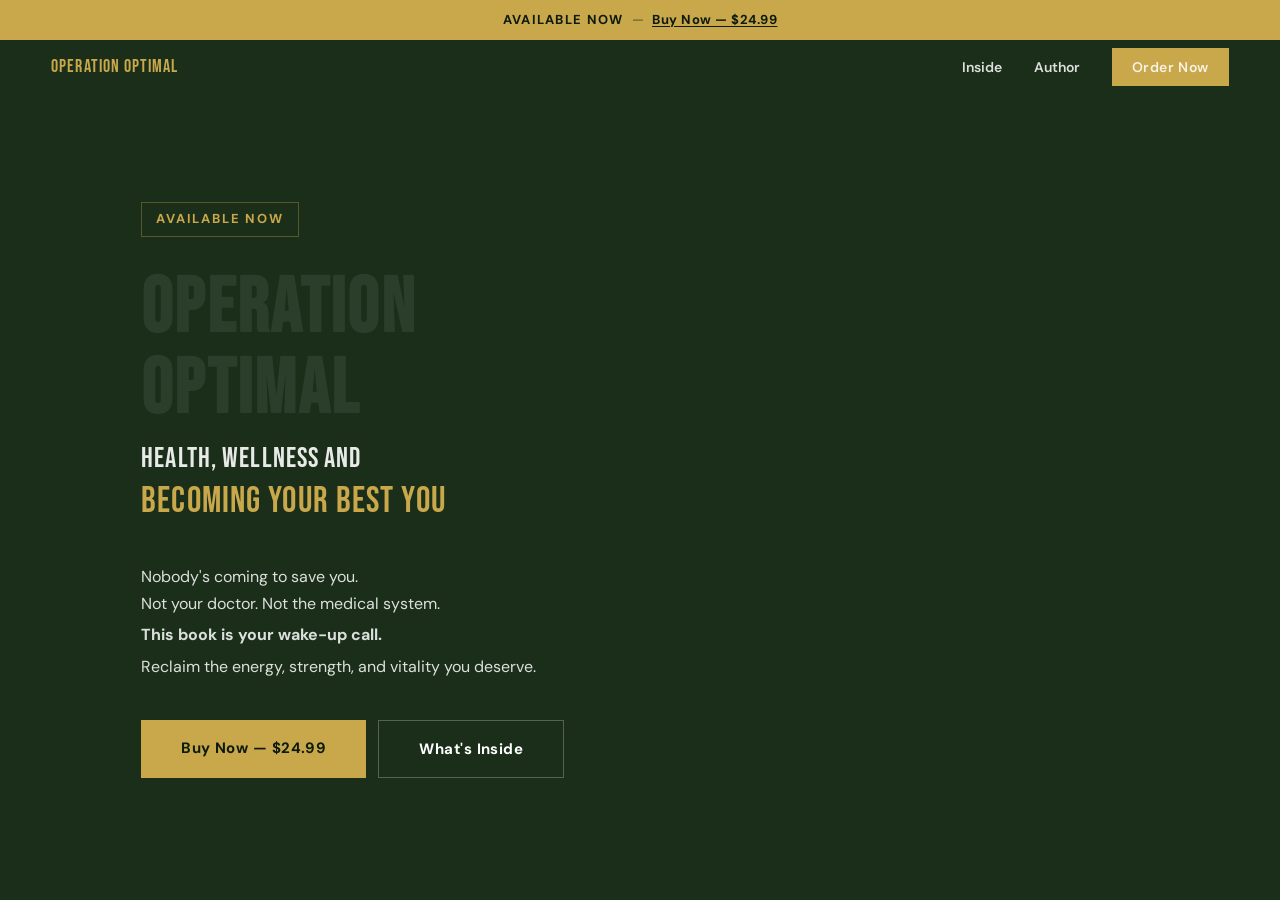
==== commit d5957531: "Launch: swap all preorder links to IngramSpark purchase flow - Replace 6 WooCommerce add-to-cart URL" ====
--- a/index.html
+++ b/index.html
@@ -14,9 +14,9 @@
 
     <!-- Preorder Banner -->
     <div class="oo-banner">
-        <span class="oo-banner-text">Coming Spring 2026</span>
+        <span class="oo-banner-text">Available Now</span>
         <span class="oo-banner-sep">—</span>
-        <a href="https://tomomarjanovic.com/?add-to-cart=2083" class="oo-banner-link">Pre-Order Now for $24.99</a>
+        <a href="https://shop.ingramspark.com/b/084?params=5at6lb7kJLAxMxXRoIiN9BRJYvQ15Y1hGaDCZErTl3f" class="oo-banner-link">Buy Now — $24.99</a>
     </div>
 
     <!-- Nav -->
@@ -25,7 +25,7 @@
         <div class="oo-nav-links">
             <a href="#inside">Inside</a>
             <a href="#author">Author</a>
-            <a href="https://tomomarjanovic.com/?add-to-cart=2083" class="oo-nav-cta">Pre-Order Now</a>
+            <a href="https://shop.ingramspark.com/b/084?params=5at6lb7kJLAxMxXRoIiN9BRJYvQ15Y1hGaDCZErTl3f" class="oo-nav-cta" target="_blank">Order Now</a>
         </div>
     </nav>
 
@@ -40,7 +40,7 @@
     <section class="oo-hero" id="home">
         <div class="oo-hero-inner">
             <div class="oo-hero-content">
-                <span class="oo-hero-label">Pre-Order — Spring 2026</span>
+                <span class="oo-hero-label">Available Now</span>
                 <h1 class="oo-hero-title">
                     <span class="oo-title-line">
                         <span class="oo-title-word oo-title-ghost" aria-hidden="true">OPERATION</span>
@@ -59,7 +59,7 @@
                     <p>Reclaim the energy, strength, and vitality you deserve.</p>
                 </div>
                 <div class="oo-hero-buttons">
-                    <a href="https://tomomarjanovic.com/?add-to-cart=2083" class="oo-btn-primary">Pre-Order Now — $24.99</a>
+                    <a href="https://shop.ingramspark.com/b/084?params=5at6lb7kJLAxMxXRoIiN9BRJYvQ15Y1hGaDCZErTl3f" class="oo-btn-primary" target="_blank">Buy Now — $24.99</a>
                     <a href="#inside" class="oo-btn-ghost">What's Inside</a>
                 </div>
             </div>
@@ -136,16 +136,16 @@
         <div class="oo-container">
             <div class="oo-companion-grid">
                 <div class="oo-companion-text">
-                    <span class="oo-label">Included with Your Pre-Order</span>
+                    <span class="oo-label">Included with Your Order</span>
                     <h2>THE COMPANION GUIDE</h2>
-                    <p>Every pre-order includes the interactive companion workbook — a hands-on guide to help you live the principles inside Operation Optimal.</p>
+                    <p>Every order includes the interactive companion workbook — a hands-on guide to help you live the principles inside Operation Optimal.</p>
                     <ul class="oo-feature-list">
                         <li>Chapter-by-chapter action plans</li>
                         <li>Stress signal checklists and mindset resets</li>
                         <li>Hormone optimization readiness tracker</li>
                         <li>30-day optimization plan with habit tracking</li>
                     </ul>
-                    <a href="https://tomomarjanovic.com/?add-to-cart=2083" class="oo-btn-primary">Pre-Order and Get the Guide Free</a>
+                    <a href="https://shop.ingramspark.com/b/084?params=5at6lb7kJLAxMxXRoIiN9BRJYvQ15Y1hGaDCZErTl3f" class="oo-btn-primary" target="_blank">Order Now — Companion Guide Included</a>
                 </div>
                 <div class="oo-companion-image">
                     <img src="assets/images/companion-cover.png" alt="Operation Optimal Companion Guide" width="350" height="525">
@@ -160,14 +160,14 @@
     <!-- Final CTA -->
     <section class="oo-section oo-cta" id="buy">
         <div class="oo-container oo-cta-inner">
-            <span class="oo-label">Pre-Order — Spring 2026</span>
+            <span class="oo-label">Available Now</span>
             <h2 class="oo-cta-heading">
                 <span class="oo-line-mask"><span class="oo-line-inner">YOUR OPTIMAL IS</span></span>
                 <span class="oo-line-mask"><span class="oo-line-inner">WITHIN REACH</span></span>
             </h2>
-            <p>Pre-order today and be first to get the book, plus the companion guide free. $24.99.</p>
+            <p>Get the book today, plus the companion guide free. $24.99.</p>
             <div class="oo-cta-buttons">
-                <a href="https://tomomarjanovic.com/?add-to-cart=2083" class="oo-btn-primary">Pre-Order Now — $24.99</a>
+                <a href="https://shop.ingramspark.com/b/084?params=5at6lb7kJLAxMxXRoIiN9BRJYvQ15Y1hGaDCZErTl3f" class="oo-btn-primary" target="_blank">Buy Now — $24.99</a>
             </div>
         </div>
     </section>
@@ -180,7 +180,7 @@
                 <a href="https://tomomarjanovic.com">tomomarjanovic.com</a>
                 <a href="https://www.aspirerejuvenation.com">Aspire Rejuvenation</a>
             </div>
-            <span class="oo-footer-copy">&copy; 2025 Tomo Marjanovic</span>
+            <span class="oo-footer-copy">&copy; 2026 Tomo Marjanovic</span>
         </div>
     </footer>
 
